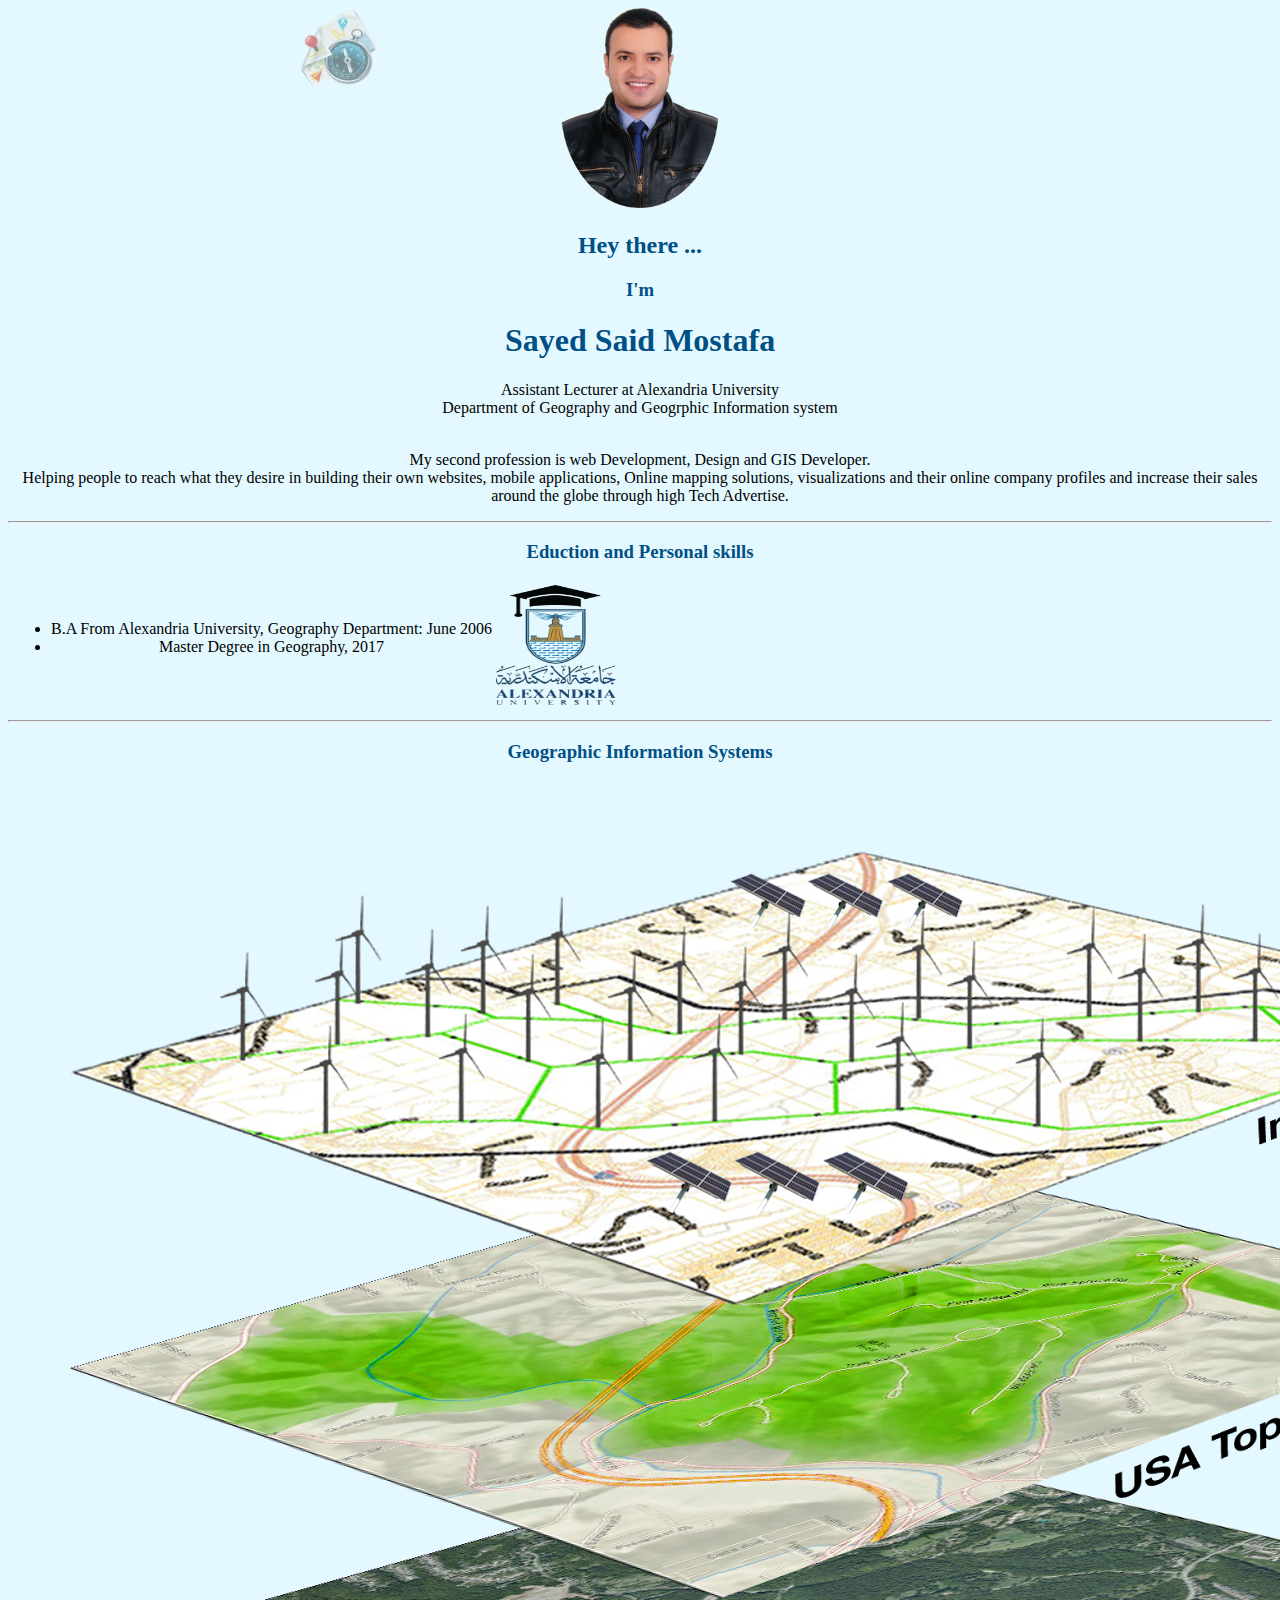
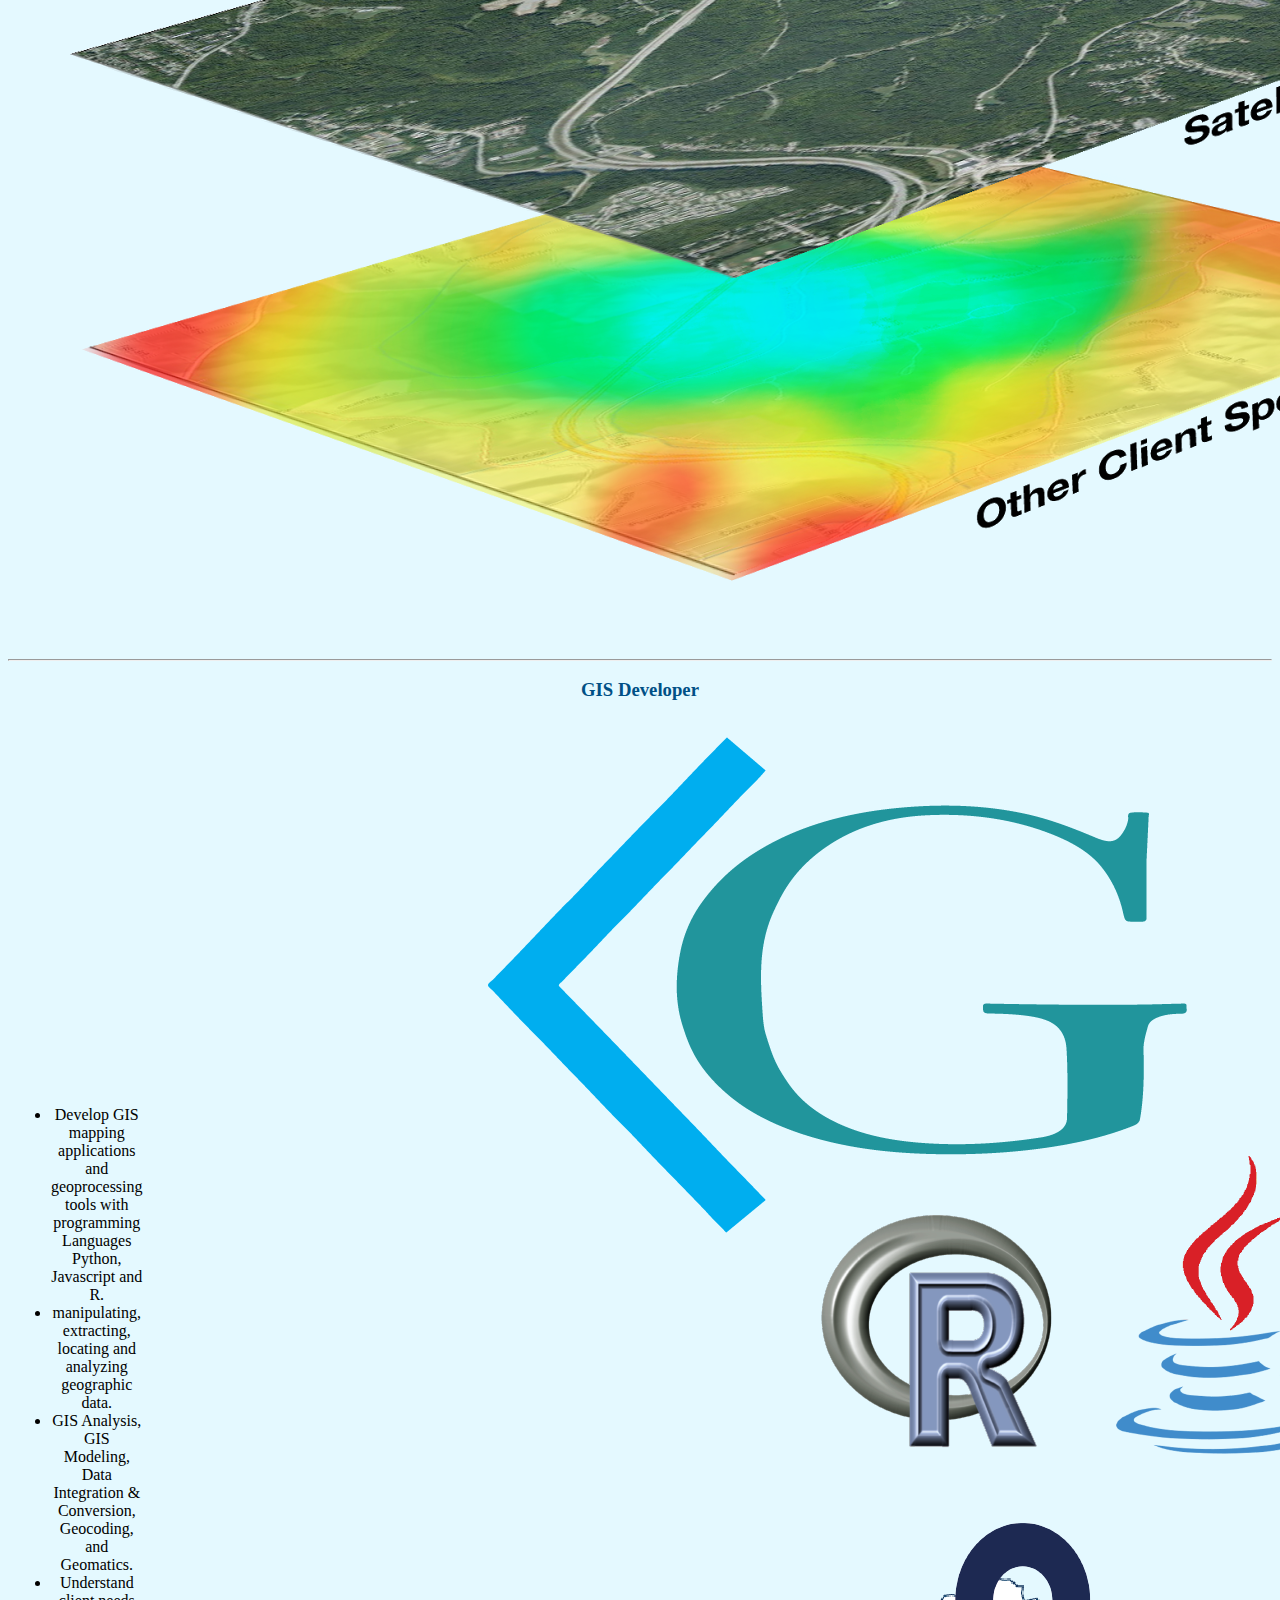
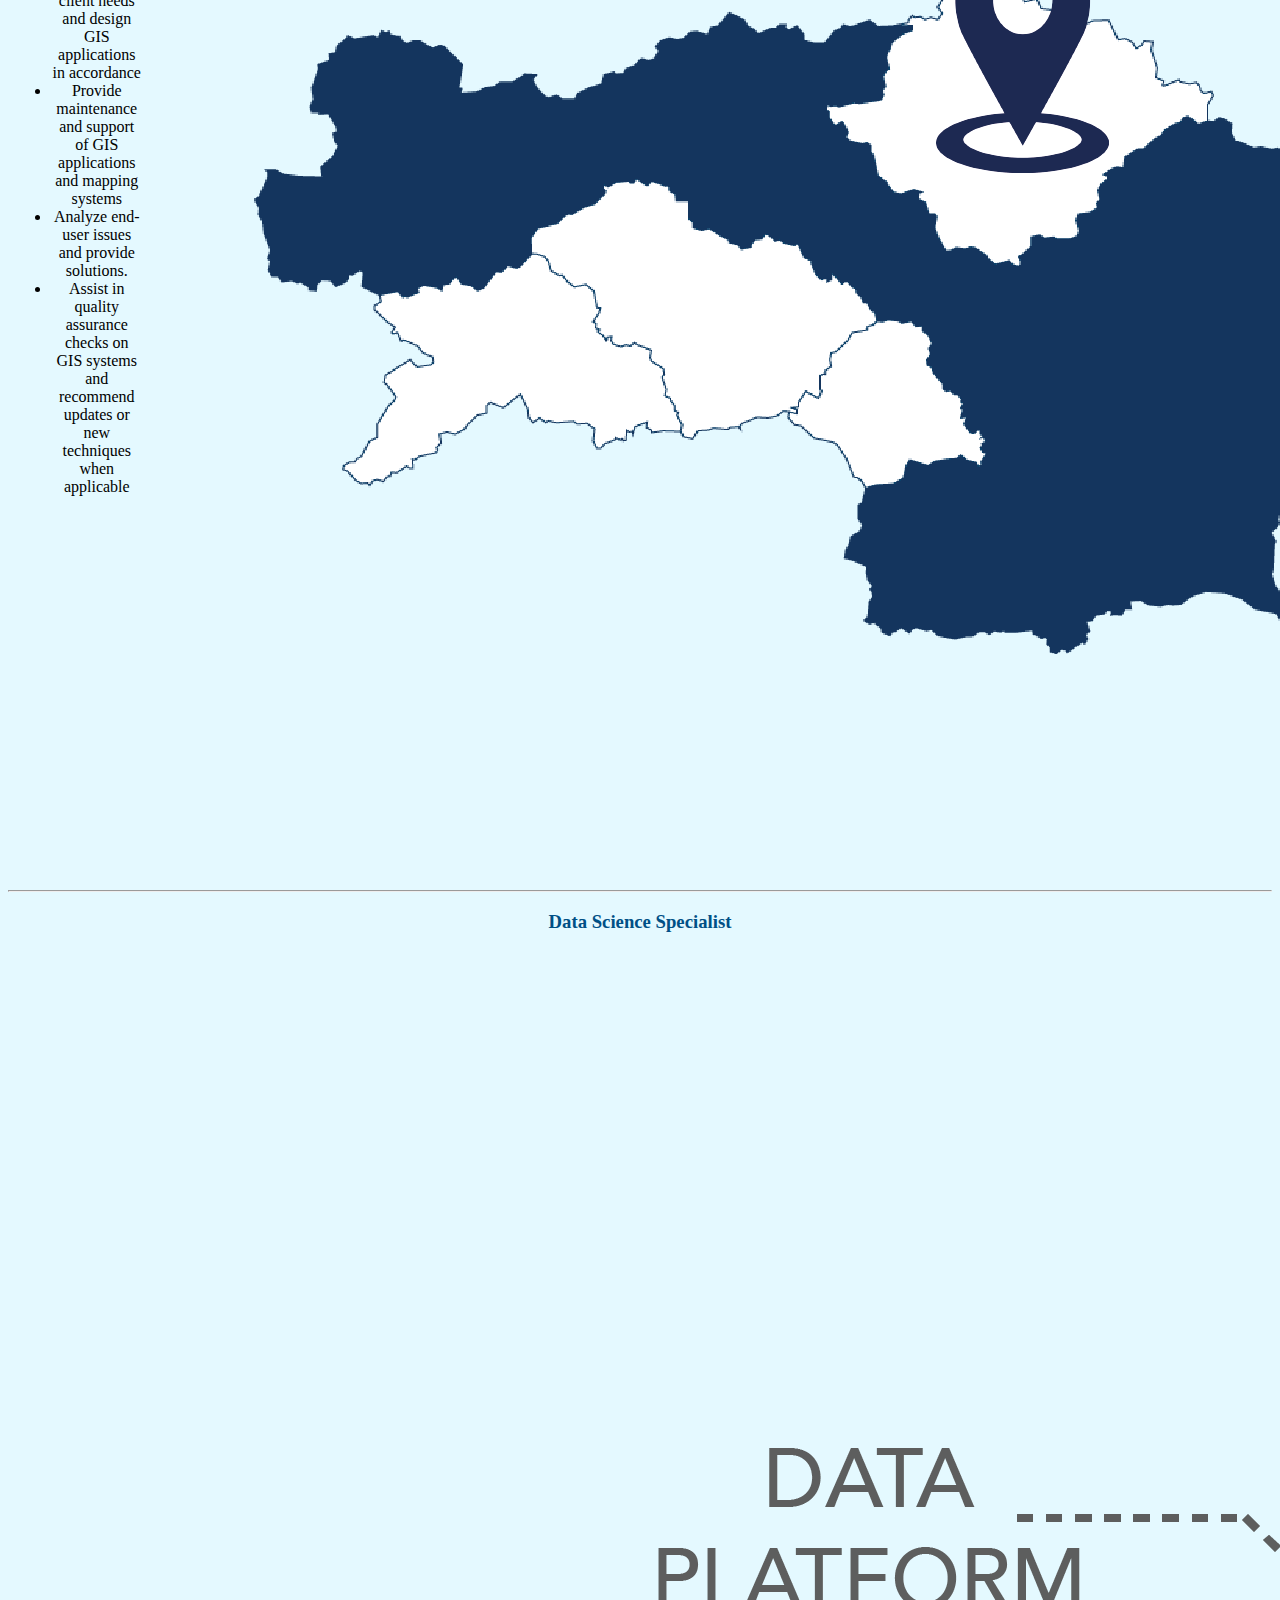
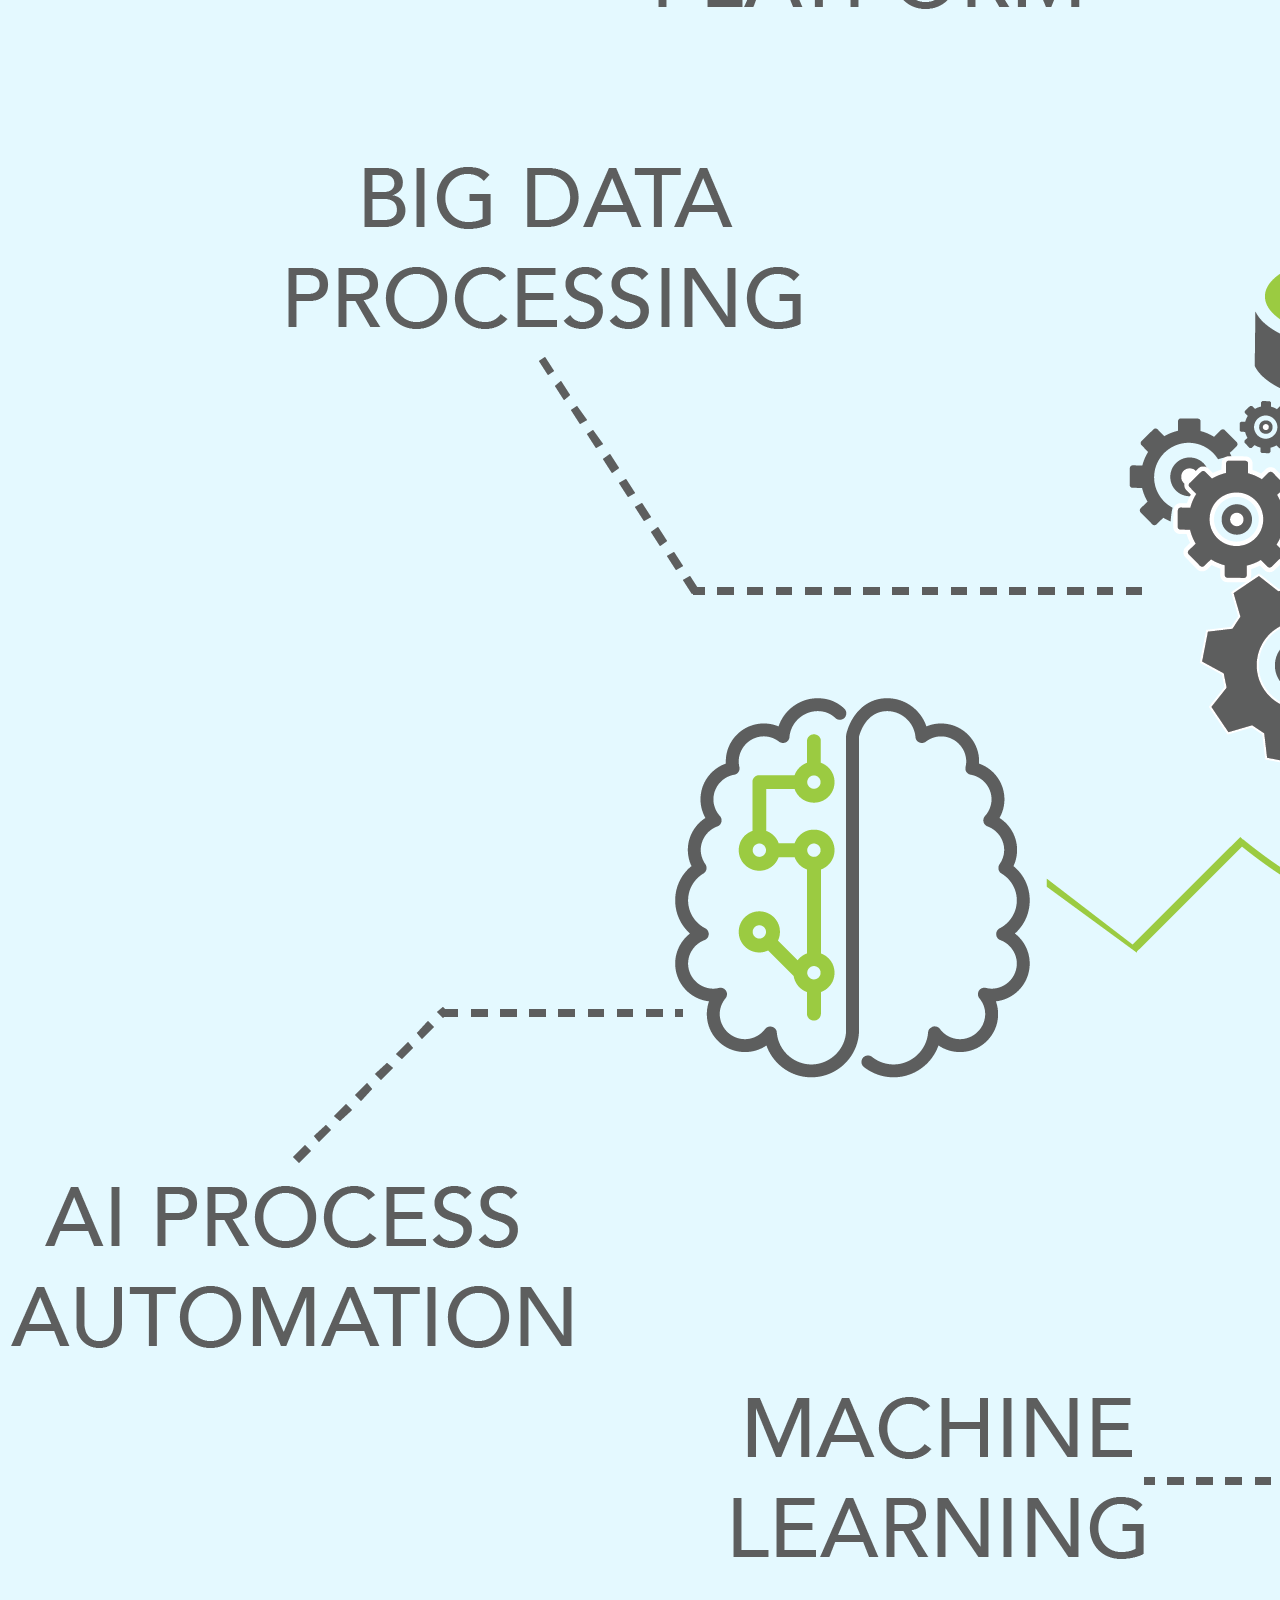
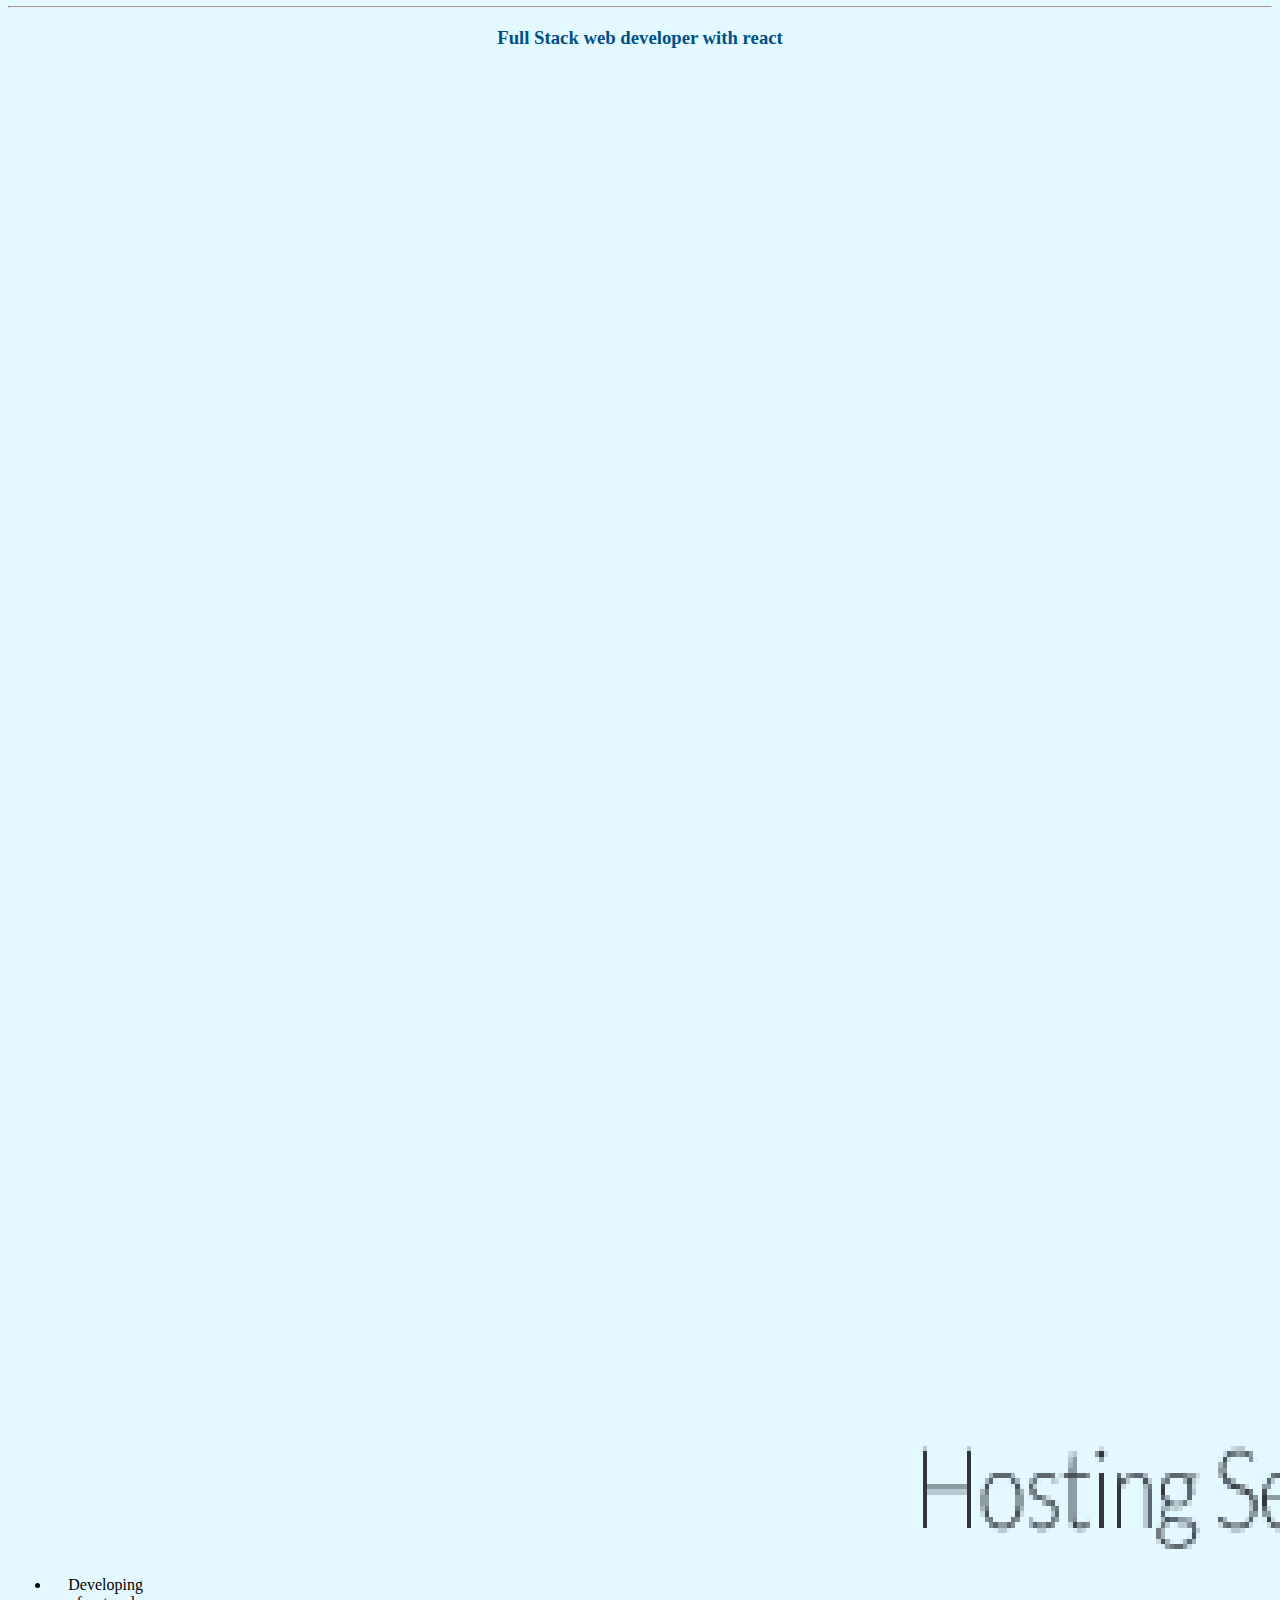
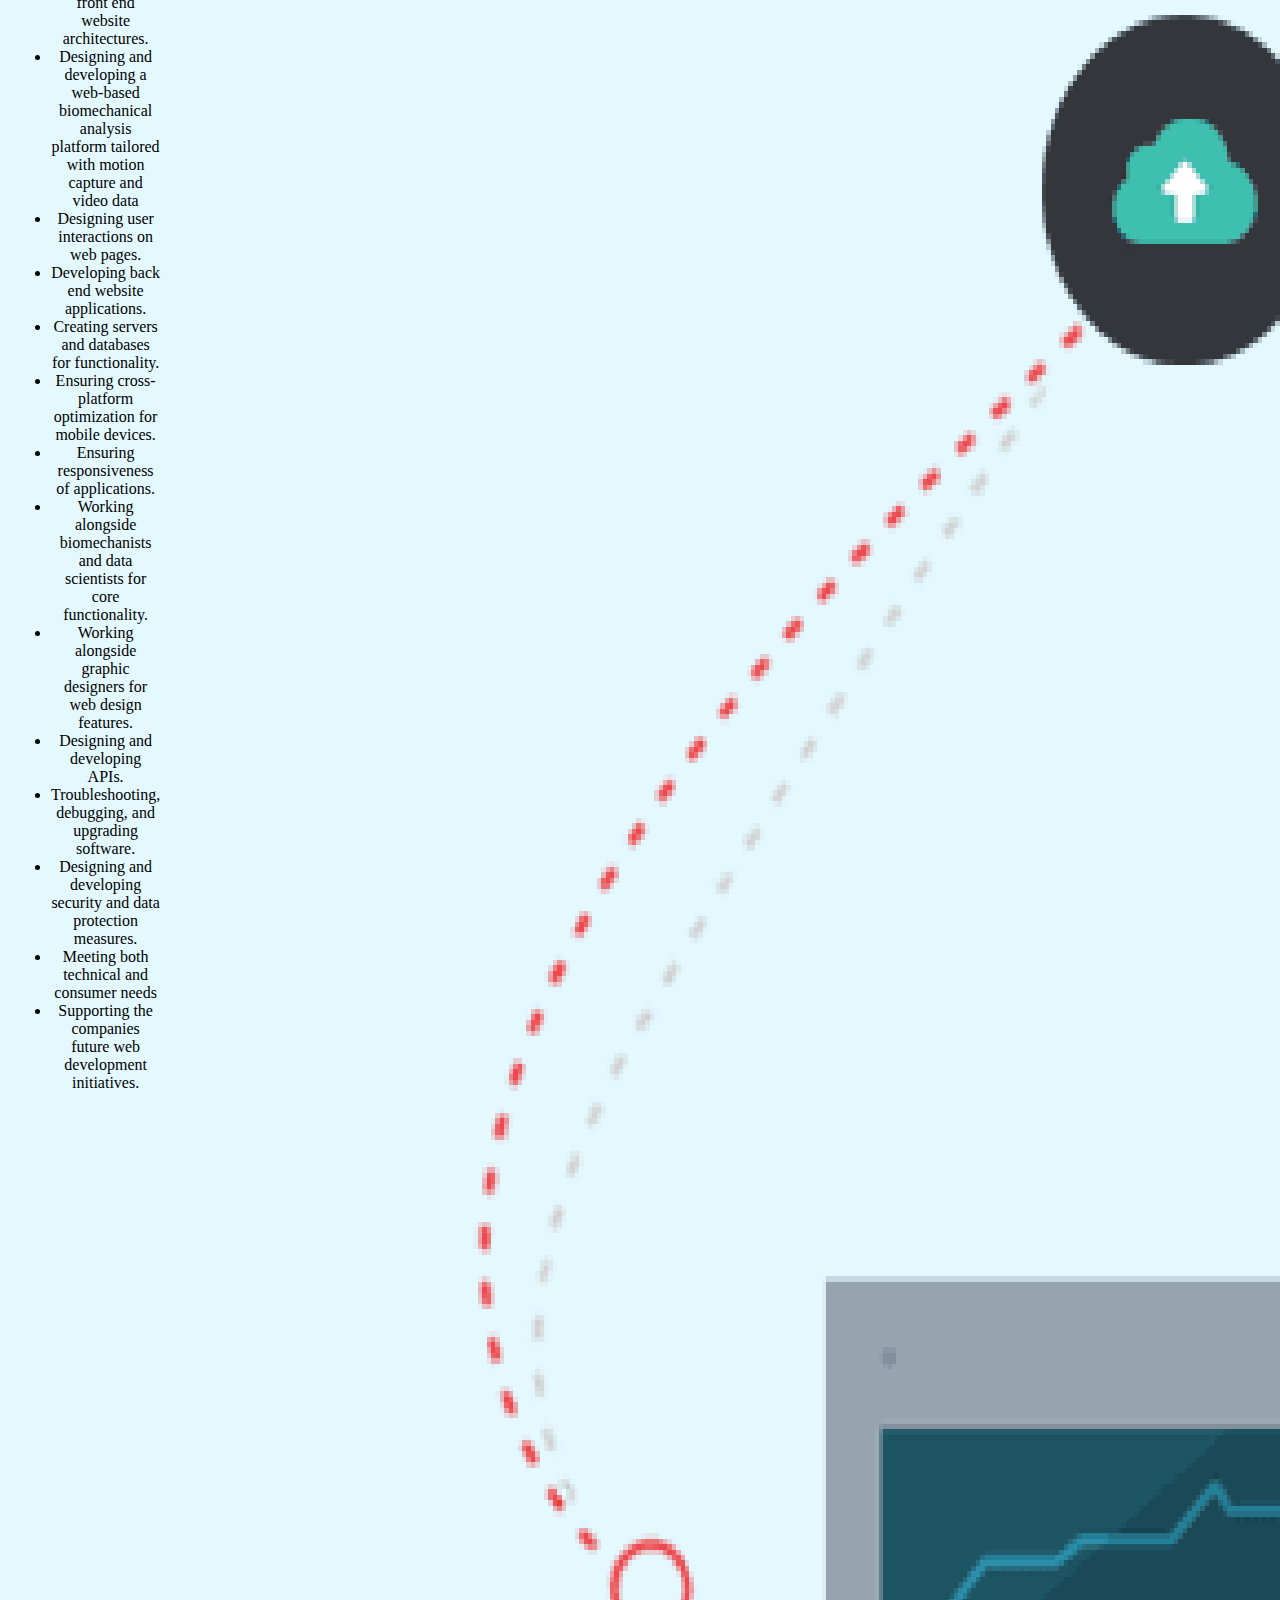
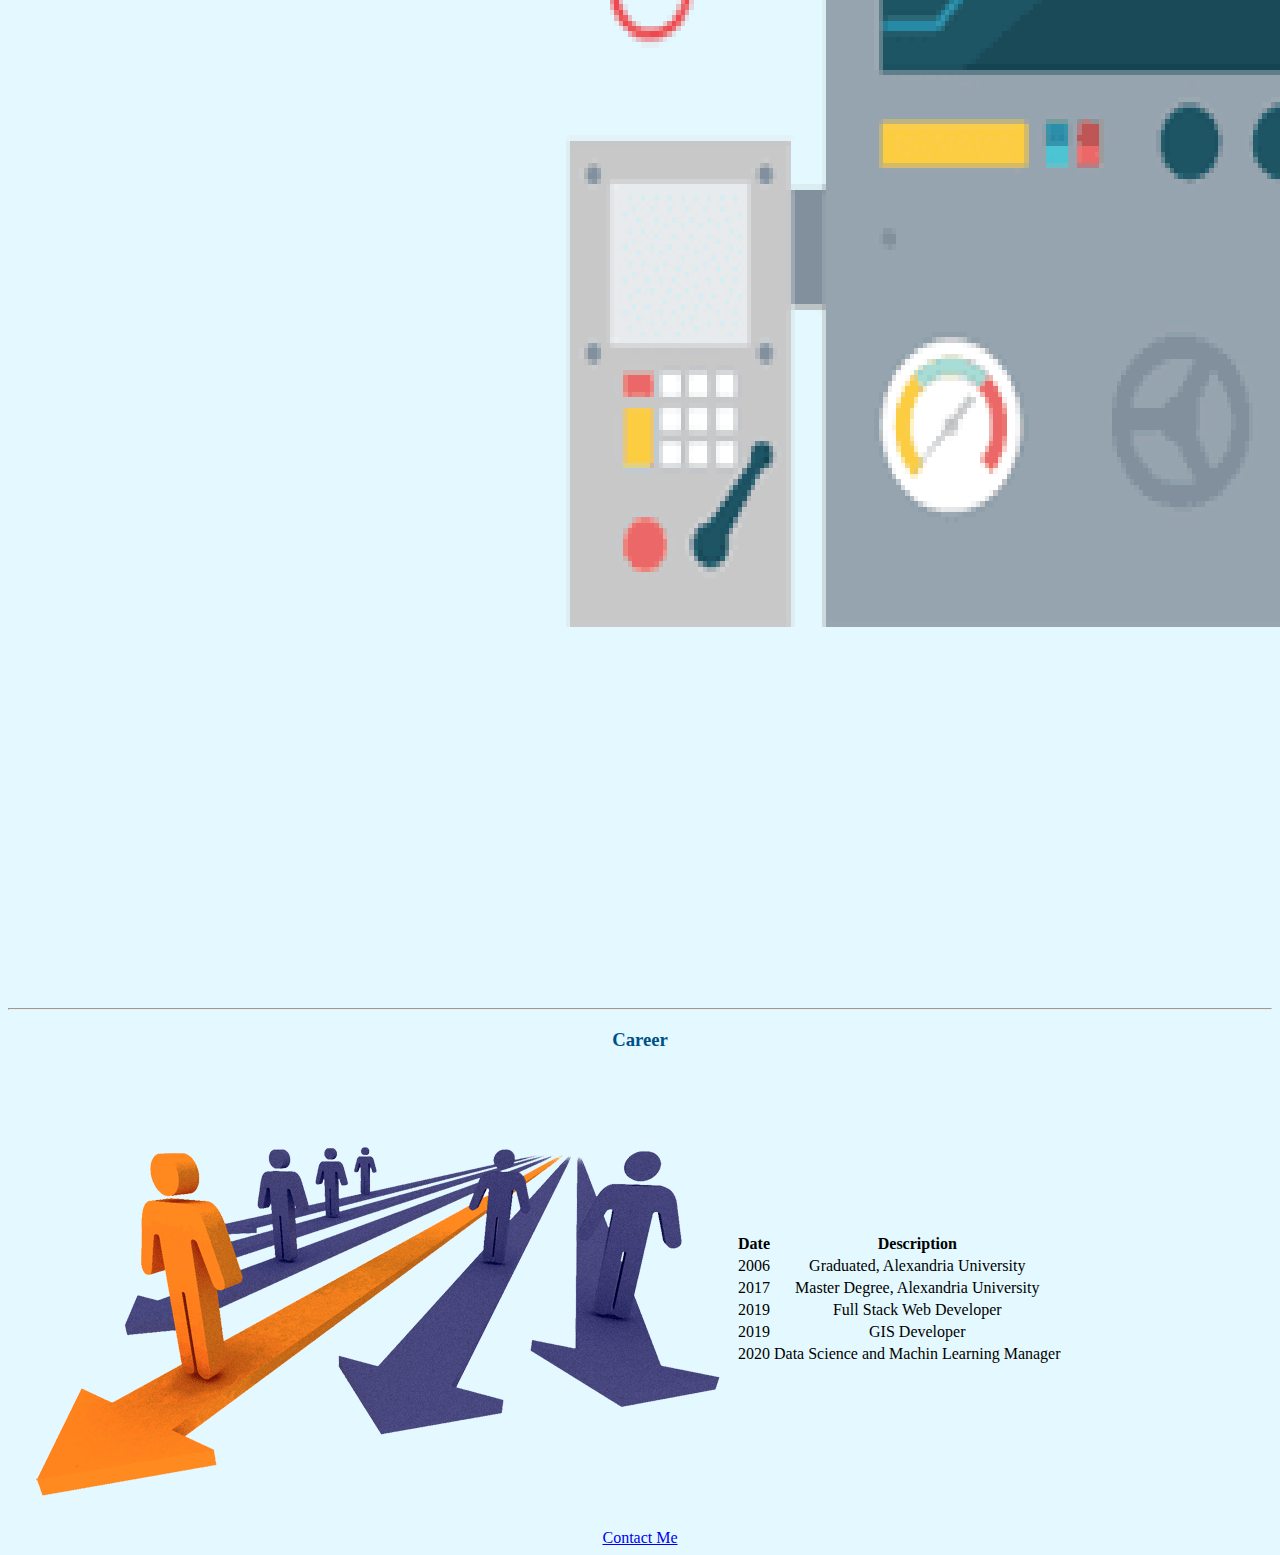
==== index.html @ ce27dcaf "hjjhj" ====
<!DOCTYPE html>
<html lang="en" dir="ltr">

<head>
  <meta charset="utf-8">
  <meta name="description" content="information and description about this site">
  <title>Sayed Said</title>
  <link rel="stylesheet" href="css/styles.css">
  <link rel="icon" href="sayed1.ico">
</head>

<body>
  <img class="compass" src="Images/compass.png" alt="Location">
  <img class="sayed" src="Images/sayed2.png" height="200" alt="sayed said profile picture">
  <h2>Hey there ...</h2>
  <h3>I'm</h3>
  <h1>Sayed Said Mostafa</h1>
  <p>Assistant Lecturer at Alexandria University <br>
    Department of Geography and Geogrphic Information system <br>
    <br>
    <p>My second profession is web Development, Design and GIS Developer. <br>
      Helping people to reach what they desire in building their own websites, mobile applications, Online mapping solutions, visualizations and their online company profiles and increase their sales around the globe through high Tech
      Advertise.
    </p>


    <hr>
    <div class="Education">
      <h3>Eduction and Personal skills</h3>
      <table class="tbl1">
        <tr>
          <td>
            <ul>
              <li>B.A From Alexandria University, Geography Department: June 2006</li>
              <li>Master Degree in Geography, 2017</li><br>
            </ul>
          </td>
          <td><img class="degree" src="Images/Degree.png" alt="Alexandria University"></td>
        </tr>
      </table>
    </div>
    <hr>
    <div class="Geographic">
      <h3>Geographic Information Systems</h3>
      <table class="tbl2">
        <tr>
          <td><img class="gis" src="Images/gis.png" alt="GIS"></td>
          <td>
            <ul>
              <li>Data entry, conversion, and maintenance</li>
              <li>Metadata creation and editing</li>
              <li>Cartography and Graphic Design</li>
              <li>Model Building</li>
              <li>GIS Analysis and workflow</li>
              <li>Knowledge of other tools such as ASP.NET, MVC, ArcGIS, Oracle databases, SQL, and GIS database design</li>
            </ul>
          </td>
        </tr>
      </table>
    </div>

    <hr>
    <div class="GIS">
      <h3>GIS Developer</h3>
      <table class="tbl3">
        <tr>
          <td>
            <ul>
              <li>Develop GIS mapping applications and geoprocessing tools with programming Languages Python, Javascript and R.</li>
              <li>manipulating, extracting, locating and analyzing geographic data.</li>
              <li>GIS Analysis, GIS Modeling, Data Integration & Conversion, Geocoding, and Geomatics.</li>
              <li>Understand client needs and design GIS applications in accordance</li>
              <li>Provide maintenance and support of GIS applications and mapping systems</li>
              <li>Analyze end-user issues and provide solutions.</li>
              <li>Assist in quality assurance checks on GIS systems and recommend updates or new techniques when applicable
              </li>
            </ul>
          </td>
          <td><img class="gisd" src="Images/gisd.png" alt="GIS Developer"> </td>
        </tr>
      </table>
    </div>

    <hr>
    <div class="Data">
      <h3>Data Science Specialist</h3>
      <table class="tbl4">
        <tr>
          <td><img class="data" src="Images/data.png" alt="Data Science"> </td>
          <td>
            <ul>
              <li>Using R to clean, analyze, and visualize data.</li>
              <li>Working with the entire data science pipeline from data acquisition to publication.</li>
              <li>Performing regression analysis, least squares and inference using regression models.</li>
              <li>Using GitHub to manage data science projects.</li>
            </ul>
          </td>
        </tr>
      </table>
    </div>

    <hr>
    <div class="Full">
      <h3>Full Stack web developer with react</h3>
      <table class="tbl5">
        <tr>
          <td>
            <ul>
              <li>Developing front end website architectures.</li>
              <li>Designing and developing a web-based biomechanical analysis platform tailored with motion capture and video data</li>
              <li>Designing user interactions on web pages.</li>
              <li>Developing back end website applications.</li>
              <li>Creating servers and databases for functionality.</li>
              <li>Ensuring cross-platform optimization for mobile devices.</li>
              <li>Ensuring responsiveness of applications.</li>
              <li>Working alongside biomechanists and data scientists for core functionality.</li>
              <li>Working alongside graphic designers for web design features.</li>
              <li>Designing and developing APIs.</li>
              <li>Troubleshooting, debugging, and upgrading software.</li>
              <li>Designing and developing security and data protection measures.</li>
              <li>Meeting both technical and consumer needs</li>
              <li>Supporting the companies future web development initiatives.</li>
            </ul>
          </td>
          <td><img class="stack" src="Images/stack.png" alt="Full Stack Web Development"> </td>
        </tr>
      </table>
    </div>
    </ul>

    <hr>
    <div class="Career">
      <h3>Career</h3>
      <table class="tbl6">
        <tr>
          <td><img class="career" src="Images/career.png" alt="Career"> </td>
          <td>
            <table>
              <tr>
                <th>Date</th>
                <th>Description</th>
              </tr>
              <tr>
                <td>2006</td>
                <td>Graduated, Alexandria University</td>
              </tr>
              <tr>
                <td>2017</td>
                <td>Master Degree, Alexandria University</td>
              </tr>
              <tr>
                <td>2019</td>
                <td>Full Stack Web Developer</td>
              </tr>
              <tr>
                <td>2019</td>
                <td>GIS Developer</td>
              </tr>
              <tr>
                <td>2020</td>
                <td>Data Science and Machin Learning Manager</td>
              </tr>
            </table>
          </td>
        </tr>
      </table>
    </div>

    <a href="Contact me.html">Contact Me</a>
</body>

</html>
---- css/styles.css ----
/************************ Selectors tags ********************/
body {
  text-align: center;
  background-color: #e4f9ff;
}

h1 {
  color: #005086;
}

h2 {
  color: #005086;
}

h3 {
  color: #005086;
}

div {
  text-align: center;
}

/************************ class tags ********************/
.compass {
  height: 80px;
  width: 80px;
  position: absolute;
  left: 300px;
  opacity: 0.5;
}

.degree {
  height: 120px;
  width: 120px;
}

.eductation {
  text-align:
}
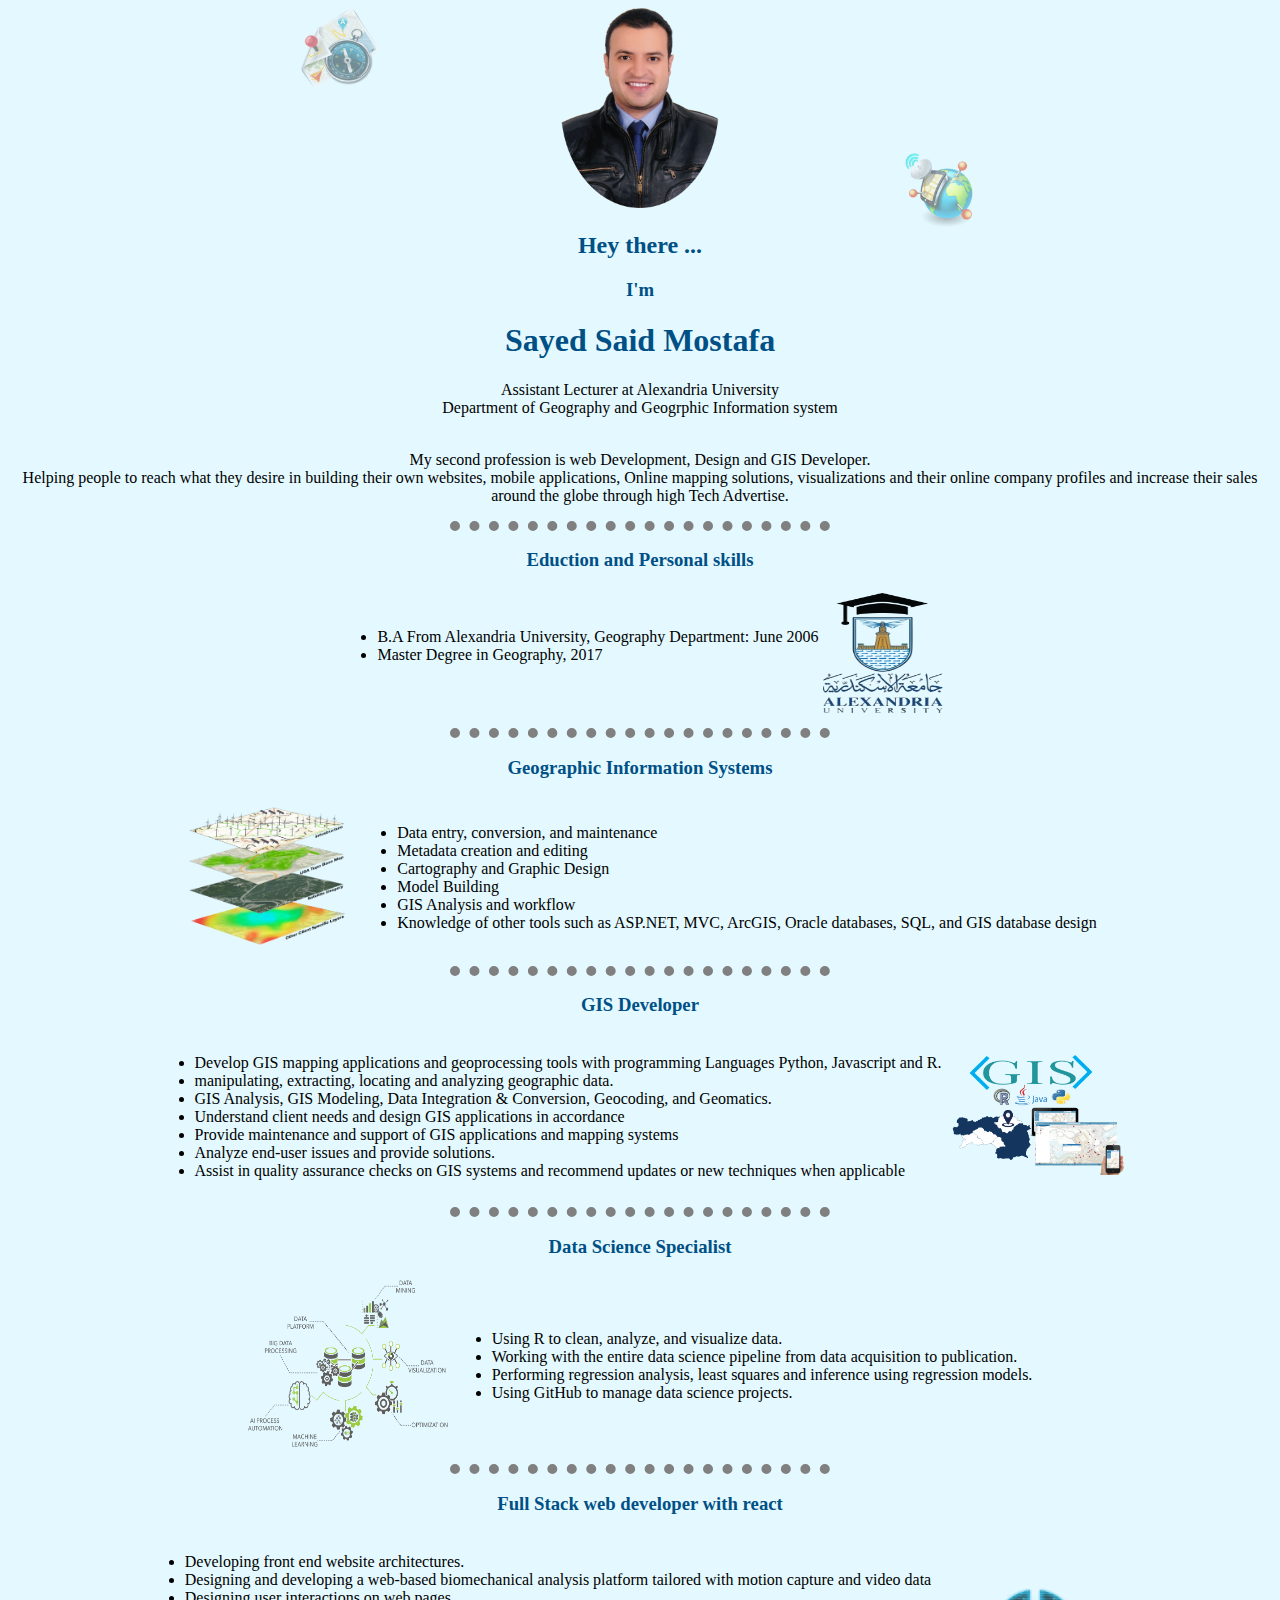
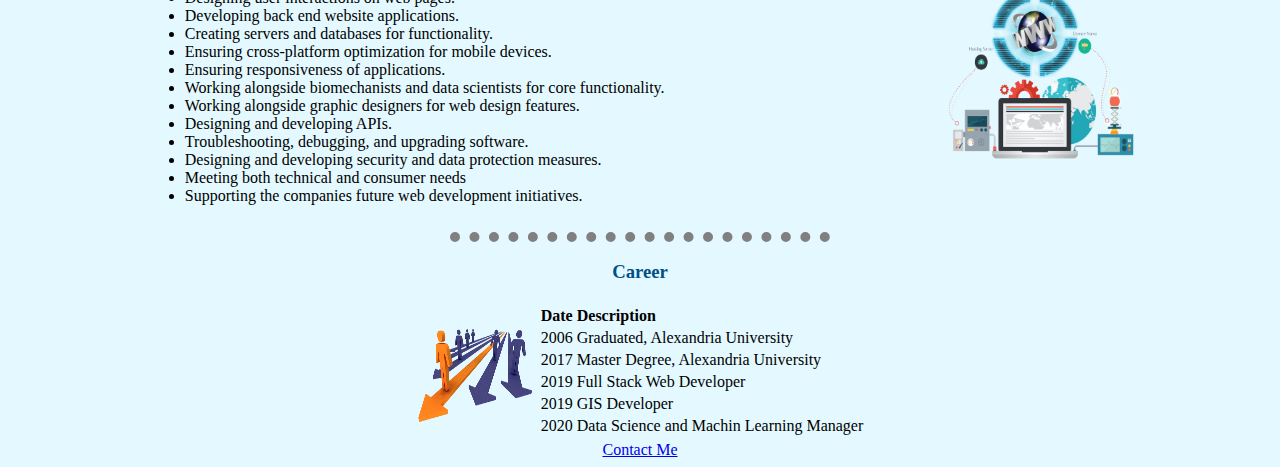
==== commit f952745a: "2" ====
--- a/index.html
+++ b/index.html
@@ -13,6 +13,7 @@
   <img class="compass" src="Images/compass.png" alt="Location">
   <img class="sayed" src="Images/sayed2.png" height="200" alt="sayed said profile picture">
   <h2>Hey there ...</h2>
+  <img class="earth" src="Images/earth.png" alt="Earth">
   <h3>I'm</h3>
   <h1>Sayed Said Mostafa</h1>
   <p>Assistant Lecturer at Alexandria University <br>
--- a/css/styles.css
+++ b/css/styles.css
@@ -1,4 +1,5 @@
-/************************ Selectors tags ********************/
+/************************ tag Selectors  ********************/
+
 body {
   text-align: center;
   background-color: #e4f9ff;
@@ -20,7 +21,21 @@
   text-align: center;
 }
 
-/************************ class tags ********************/
+hr {
+  border-style: dotted none none none;
+  border-color: gray;
+  border-width: 10px;
+  width: 30%; 
+}
+
+table {
+  margin: 0 auto;
+  text-align: justify;
+}
+
+
+/************************ class selectors ********************/
+
 .compass {
   height: 80px;
   width: 80px;
@@ -29,11 +44,45 @@
   opacity: 0.5;
 }
 
+.earth {
+  height: 80px;
+  width: 80px;
+  position: absolute;
+  right: 300px;
+  top: 150px;
+  opacity: 0.5;
+}
+
 .degree {
   height: 120px;
   width: 120px;
 }
 
+.gis {
+  height: 150px;
+  width: 170px;
+} 
+
+.gisd {
+  height: 120px;
+  width: 180px;
+}
+
+.data {
+  height: 170px;
+  width: 200px;
+}
+
+.stack {
+  height: 180px;
+  width: 200px;
+}
+
+.career {
+  height: 120px;
+  width: 120px;
+}
+
 .eductation {
-  text-align:
-}
+  text-align: justify;
+}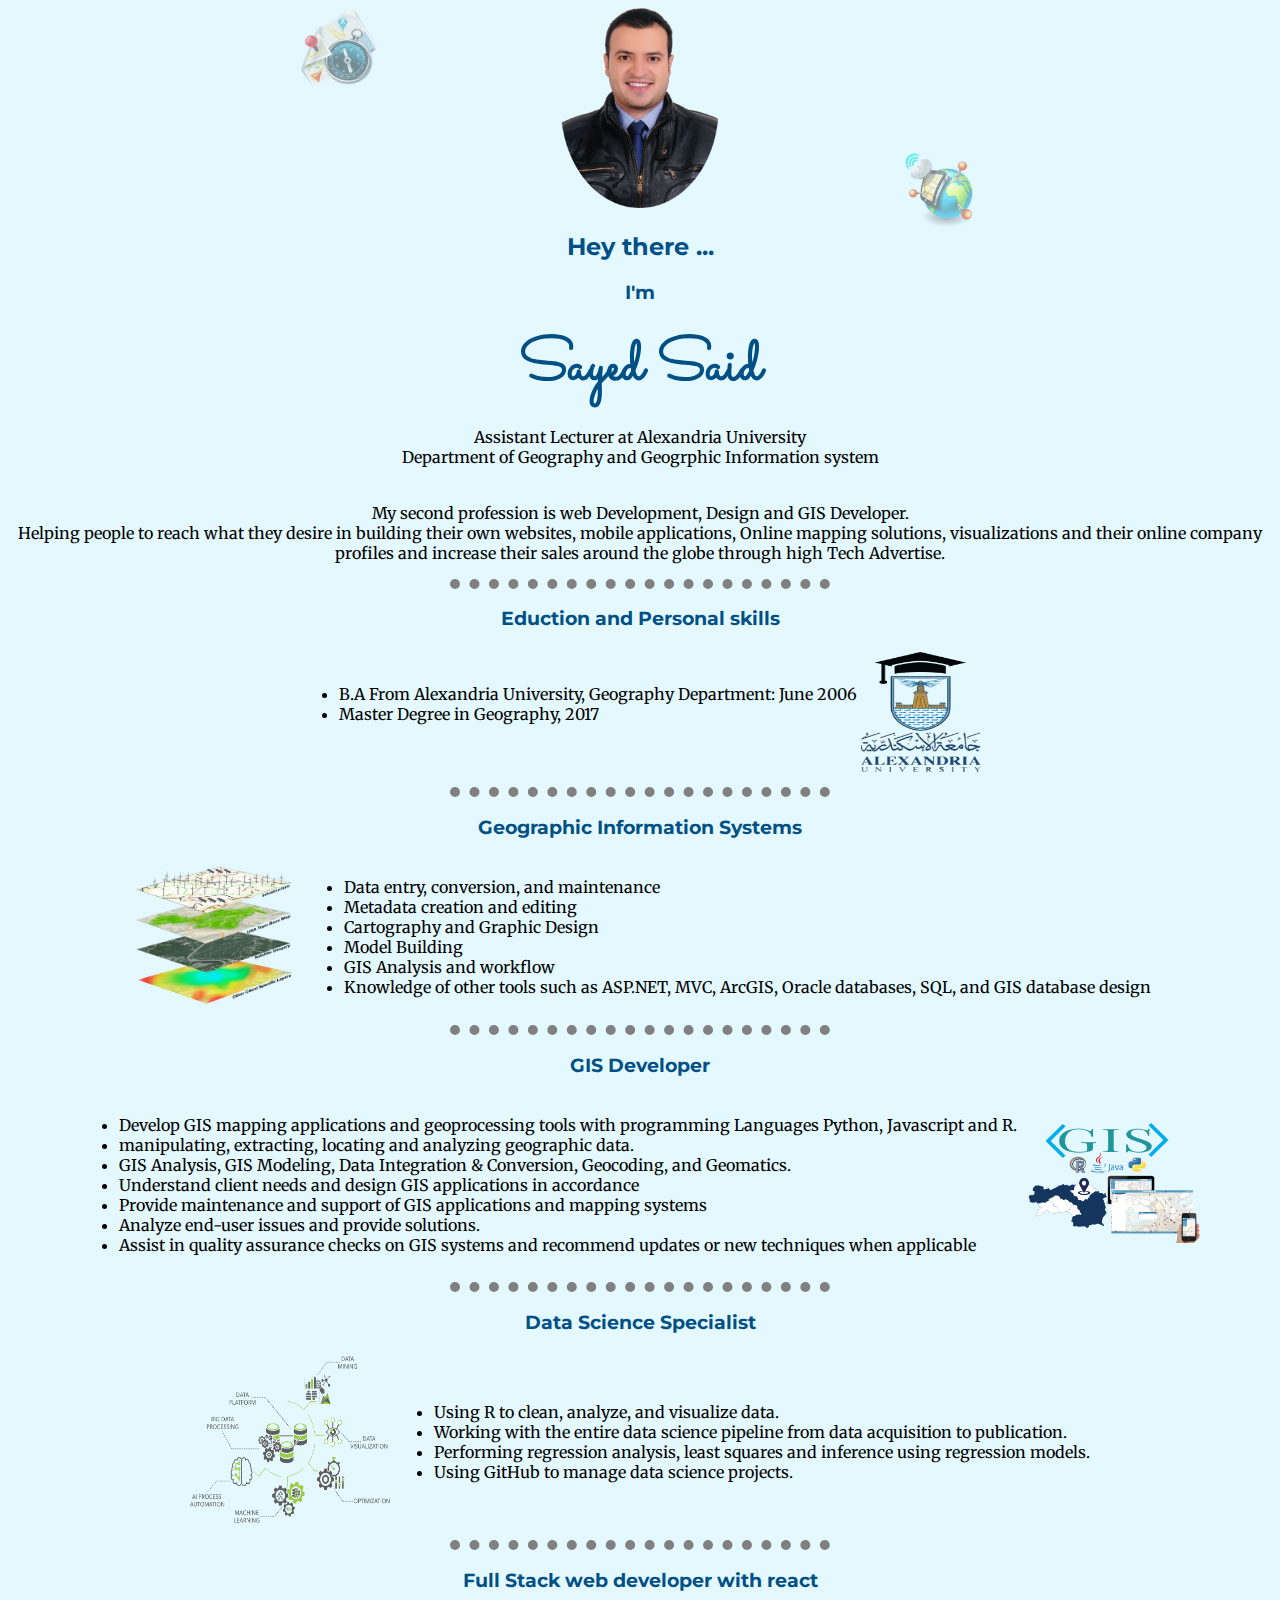
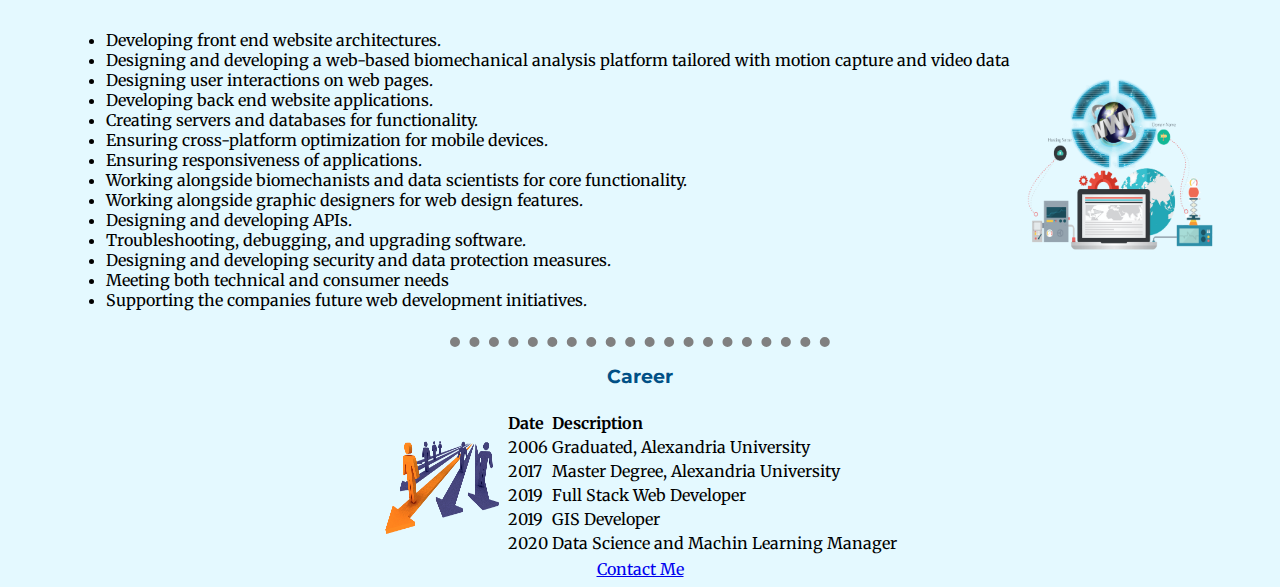
==== commit e708f677: "3" ====
--- a/index.html
+++ b/index.html
@@ -7,6 +7,7 @@
   <title>Sayed Said</title>
   <link rel="stylesheet" href="css/styles.css">
   <link rel="icon" href="sayed1.ico">
+  <link href="https://fonts.googleapis.com/css2?family=Merriweather&family=Montserrat&family=Sacramento&display=swap" rel="stylesheet">
 </head>
 
 <body>
@@ -15,7 +16,7 @@
   <h2>Hey there ...</h2>
   <img class="earth" src="Images/earth.png" alt="Earth">
   <h3>I'm</h3>
-  <h1>Sayed Said Mostafa</h1>
+  <h1 class="Name"> Sayed Said </h1>
   <p>Assistant Lecturer at Alexandria University <br>
     Department of Geography and Geogrphic Information system <br>
     <br>
--- a/css/styles.css
+++ b/css/styles.css
@@ -3,18 +3,22 @@
 body {
   text-align: center;
   background-color: #e4f9ff;
+  font-family: 'Merriweather', serif;
 }
 
 h1 {
   color: #005086;
+  font-family: 'Montserrat', sans-serif;
 }
 
 h2 {
   color: #005086;
+  font-family: 'Montserrat', sans-serif;
 }
 
 h3 {
   color: #005086;
+  font-family: 'Montserrat', sans-serif;
 }
 
 div {
@@ -25,14 +29,13 @@
   border-style: dotted none none none;
   border-color: gray;
   border-width: 10px;
-  width: 30%; 
+  width: 30%;
 }
 
 table {
   margin: 0 auto;
   text-align: justify;
 }
-
 
 /************************ class selectors ********************/
 
@@ -53,6 +56,12 @@
   opacity: 0.5;
 }
 
+.Name {
+  font-family: 'Sacramento', cursive;
+  font-size: 60px;
+  margin: 0;
+}
+
 .degree {
   height: 120px;
   width: 120px;
@@ -61,7 +70,7 @@
 .gis {
   height: 150px;
   width: 170px;
-} 
+}
 
 .gisd {
   height: 120px;
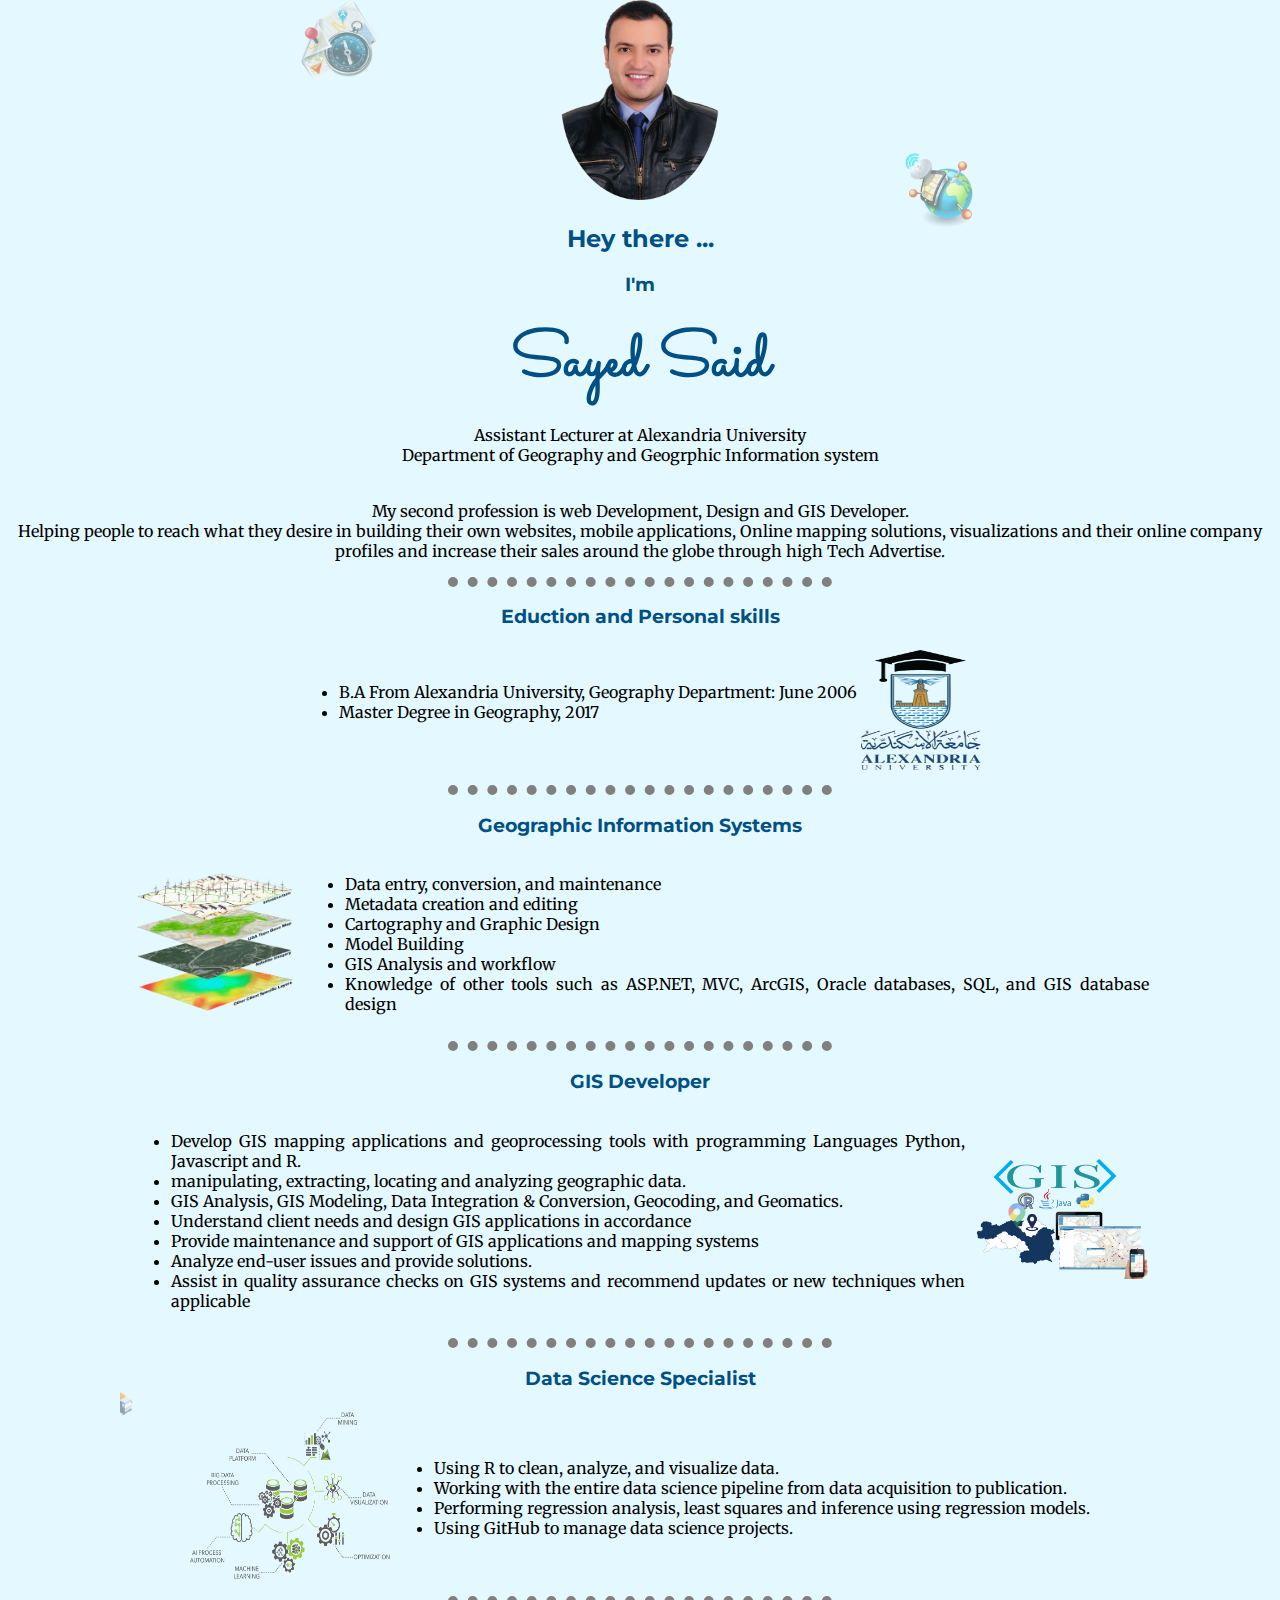
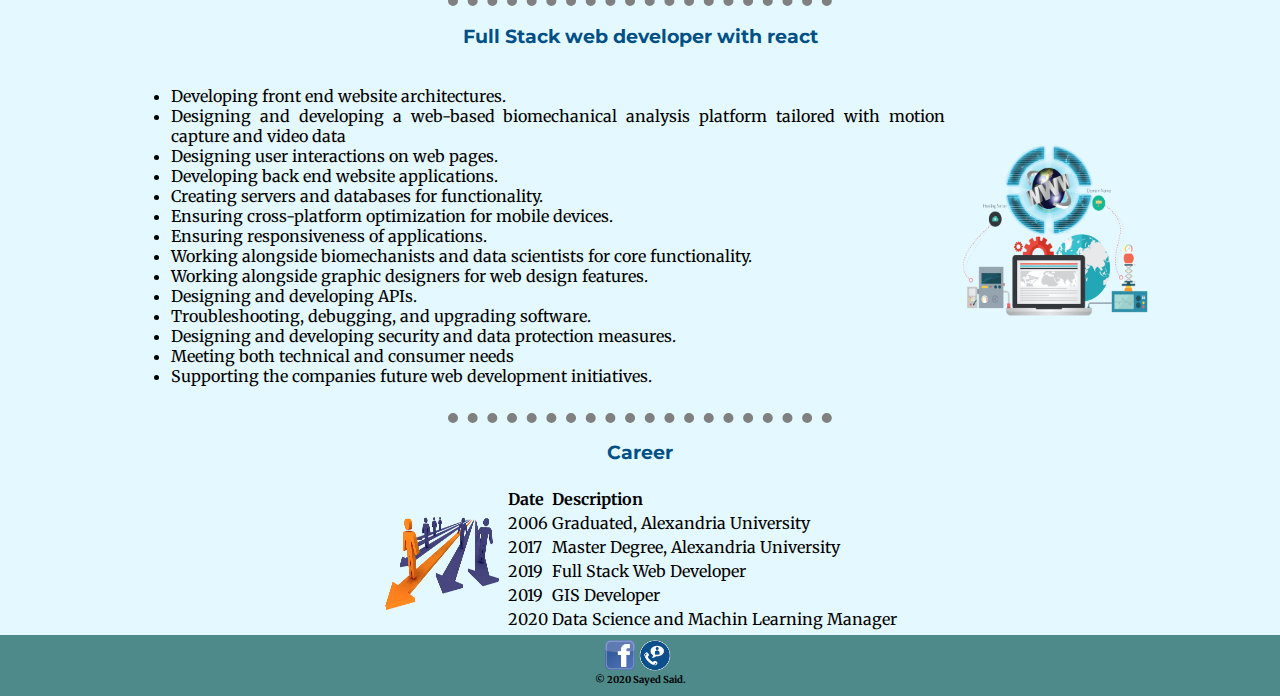
==== commit 5b87ee91: "3" ====
--- a/index.html
+++ b/index.html
@@ -46,7 +46,7 @@
       <h3>Geographic Information Systems</h3>
       <table class="tbl2">
         <tr>
-          <td><img class="gis" src="Images/gis.png" alt="GIS"></td>
+          <td><img class="giss" src="Images/gis.png" alt="GIS"> </td>
           <td>
             <ul>
               <li>Data entry, conversion, and maintenance</li>
@@ -78,7 +78,7 @@
               </li>
             </ul>
           </td>
-          <td><img class="gisd" src="Images/gisd.png" alt="GIS Developer"> </td>
+          <td><img class="gisd" src="Images/gisd.png" alt="GIS Developer"> <img class="gisgif" src="Images/gisgif.gif" height="36" alt="GIS"> </td>
         </tr>
       </table>
     </div>
@@ -88,7 +88,7 @@
       <h3>Data Science Specialist</h3>
       <table class="tbl4">
         <tr>
-          <td><img class="data" src="Images/data.png" alt="Data Science"> </td>
+          <td><img class="dataa" src="Images/data.png" alt="Data Science"> <img class="ai" src="Images/ai.gif" height="80" alt="Data"> </td>
           <td>
             <ul>
               <li>Using R to clean, analyze, and visualize data.</li>
@@ -124,7 +124,7 @@
               <li>Supporting the companies future web development initiatives.</li>
             </ul>
           </td>
-          <td><img class="stack" src="Images/stack.png" alt="Full Stack Web Development"> </td>
+          <td><img class="stack" src="Images/stack.png" alt="Full Stack Web Development"> <img class="gif" src="Images/code.gif" height="40" alt="Coding"> </td>
         </tr>
       </table>
     </div>
@@ -135,7 +135,7 @@
       <h3>Career</h3>
       <table class="tbl6">
         <tr>
-          <td><img class="career" src="Images/career.png" alt="Career"> </td>
+          <td><img class="careeer" src="Images/career.png" alt="Career"> </td>
           <td>
             <table>
               <tr>
@@ -168,7 +168,12 @@
       </table>
     </div>
 
-    <a href="Contact me.html">Contact Me</a>
+    <div class="hyplink">
+      <a href="https://www.facebook.com/mr.sayedsaid/"><img src="Images/fb.png" height="30" alt="facebook"></a>
+      <a class="cont" href="Contact me.html"><img src="Images/contact.png" height="35" alt="Contact Me"></a>
+      <p class="year">© 2020 Sayed Said.</p>
+    </div>
+
 </body>
 
 </html>
--- a/css/styles.css
+++ b/css/styles.css
@@ -4,6 +4,7 @@
   text-align: center;
   background-color: #e4f9ff;
   font-family: 'Merriweather', serif;
+  margin: 0;
 }
 
 h1 {
@@ -58,7 +59,7 @@
 
 .Name {
   font-family: 'Sacramento', cursive;
-  font-size: 60px;
+  font-size: 4rem;
   margin: 0;
 }
 
@@ -67,7 +68,7 @@
   width: 120px;
 }
 
-.gis {
+.giss {
   height: 150px;
   width: 170px;
 }
@@ -77,7 +78,7 @@
   width: 180px;
 }
 
-.data {
+.dataa {
   height: 170px;
   width: 200px;
 }
@@ -87,11 +88,81 @@
   width: 200px;
 }
 
-.career {
+.gif {
+  position: absolute;
+  right: 166px;
+  top: 1720px;
+  opacity: 0.5;
+}
+
+.ai {
+  position: absolute;
+  left: 120px;
+  top: 1390px;
+  opacity: 0.5;
+}
+
+.gisgif {
+  position: absolute;
+  right: 245px;
+  top: 1194px;
+  opacity: 0.5; 
+}
+
+.careeer {
   height: 120px;
   width: 120px;
 }
 
 .eductation {
   text-align: justify;
+}
+
+.cont {
+  position: relative;
+  right: 2px;
+  top: 3px;
+}
+
+.Education {
+width: 80%;
+margin: auto;
+}
+
+.Geographic {
+  width: 80%;
+  margin: auto;
+}
+
+.GIS {
+  width: 80%;
+  margin: auto;
+}
+
+.Data {
+  width: 80%;
+  margin: auto;
+}
+
+.Full {
+  width: 80%;
+  margin: auto;
+  
+}
+
+.career {
+  width: 80%;
+  margin: auto;
+}
+
+.hyplink {
+  margin: 0;
+  background-color: #4f8a8b;
+}
+
+.year {
+  font-size: 0.6rem;
+  font-weight: bold;
+  margin: 0;
+  padding-bottom: 10px;
 }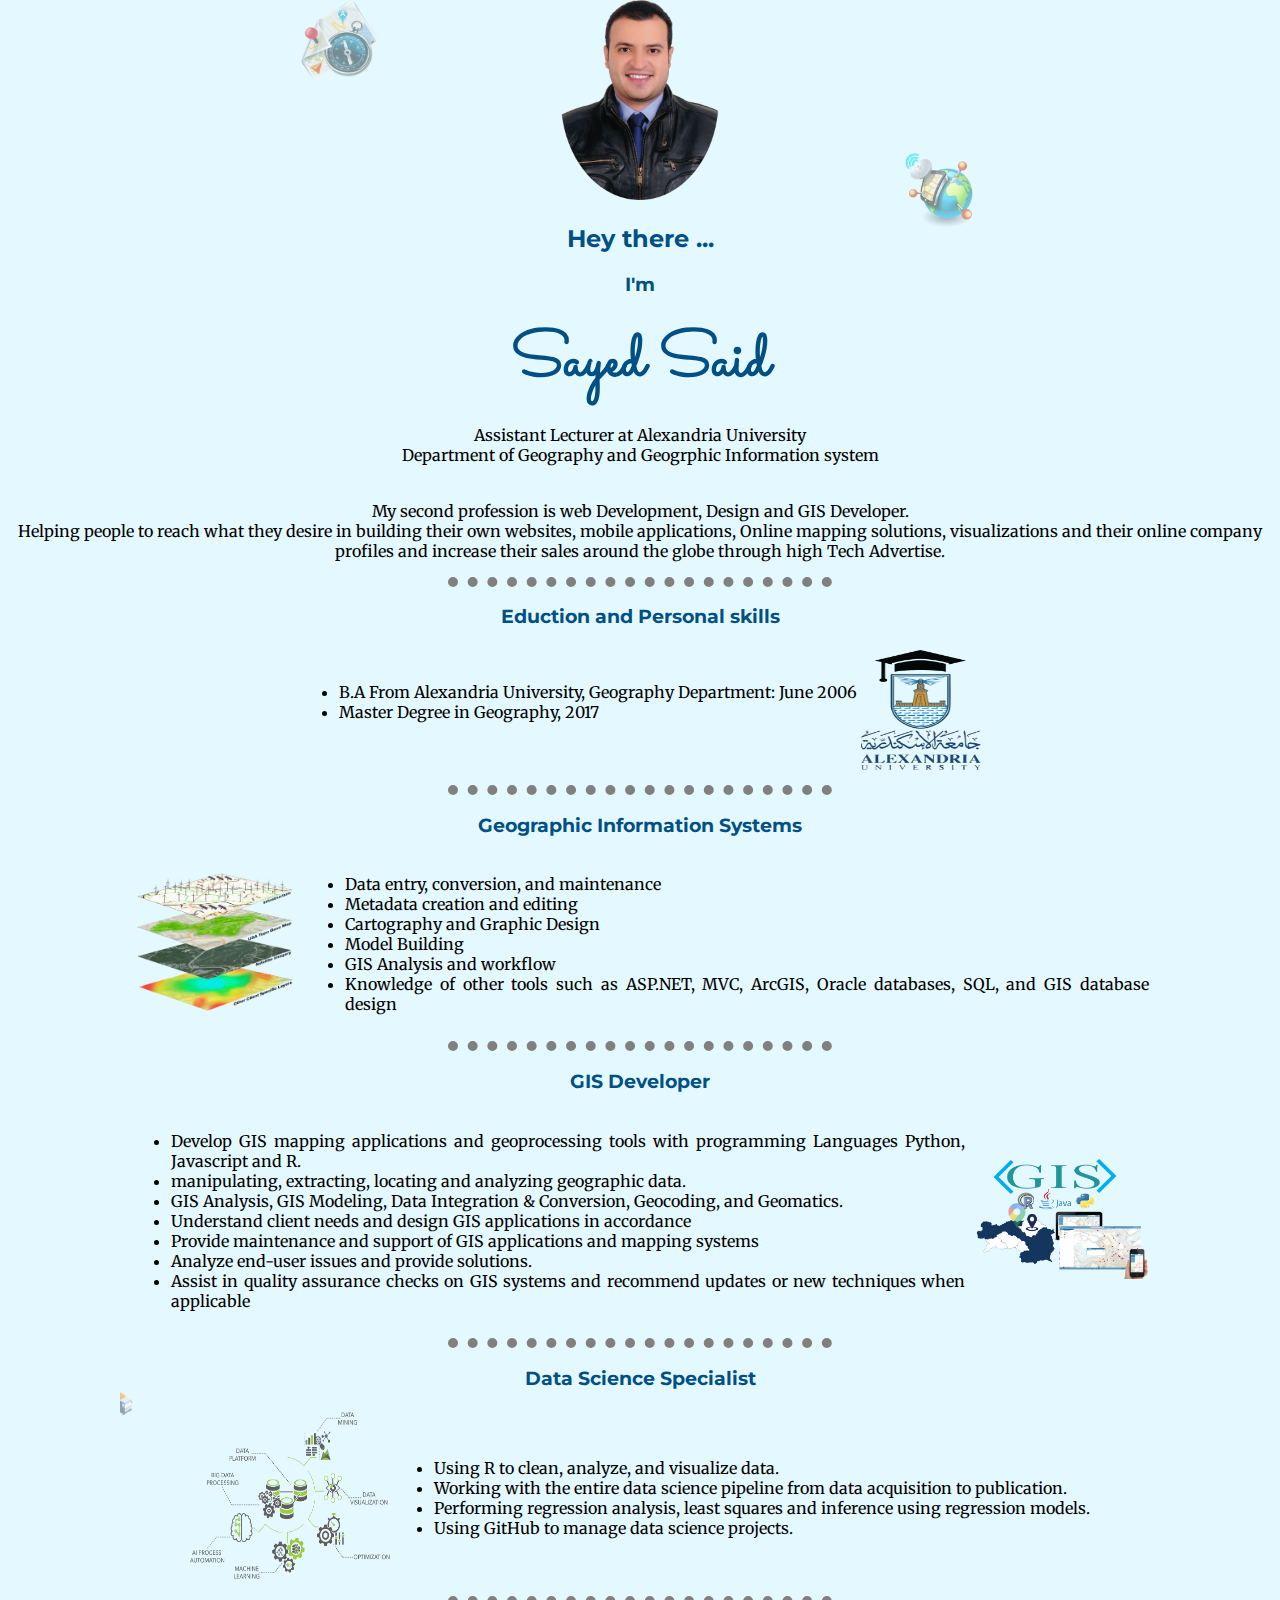
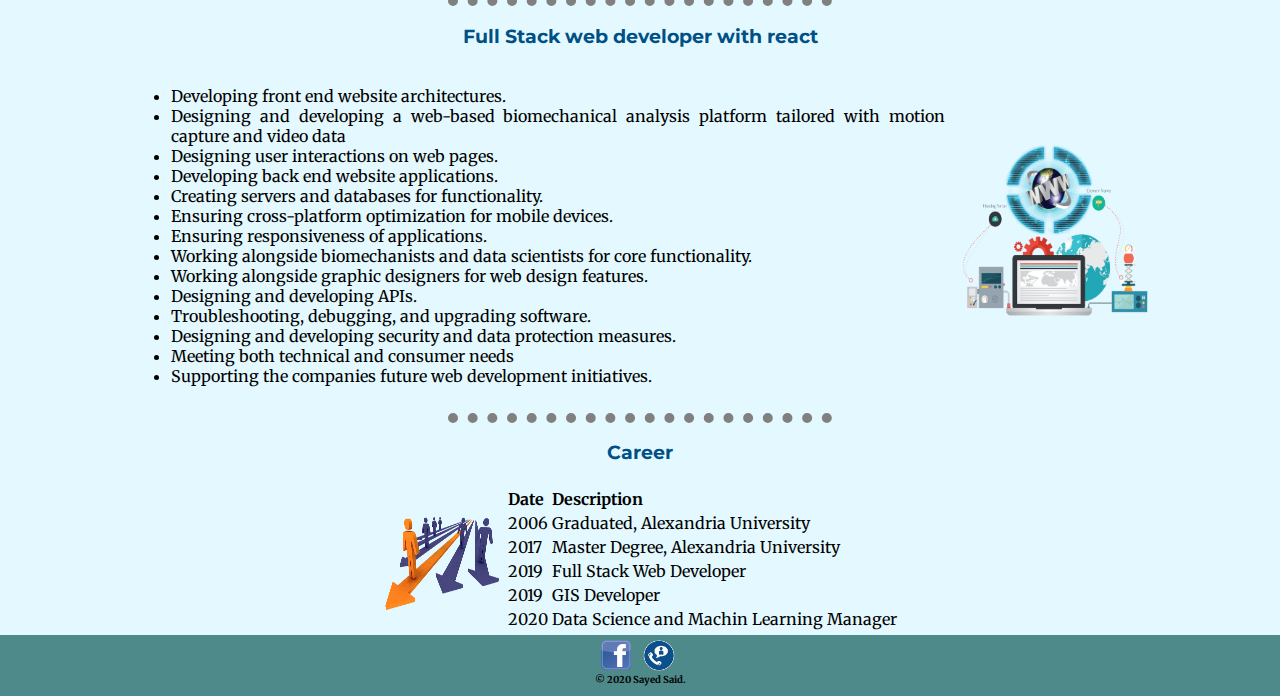
==== commit afb8493c: "4" ====
--- a/index.html
+++ b/index.html
@@ -11,19 +11,22 @@
 </head>
 
 <body>
-  <img class="compass" src="Images/compass.png" alt="Location">
-  <img class="sayed" src="Images/sayed2.png" height="200" alt="sayed said profile picture">
-  <h2>Hey there ...</h2>
-  <img class="earth" src="Images/earth.png" alt="Earth">
-  <h3>I'm</h3>
-  <h1 class="Name"> Sayed Said </h1>
-  <p>Assistant Lecturer at Alexandria University <br>
-    Department of Geography and Geogrphic Information system <br>
-    <br>
-    <p>My second profession is web Development, Design and GIS Developer. <br>
-      Helping people to reach what they desire in building their own websites, mobile applications, Online mapping solutions, visualizations and their online company profiles and increase their sales around the globe through high Tech
-      Advertise.
-    </p>
+  <div class="upper-part">
+    <img class="compass" src="Images/compass.png" alt="Location">
+    <img class="sayed" src="Images/sayed2.png" height="200" alt="sayed said profile picture">
+    <h2>Hey there ...</h2>
+    <img class="earth" src="Images/earth.png" alt="Earth">
+    <h3>I'm</h3>
+    <h1 class="Name"> Sayed Said </h1>
+    <p>Assistant Lecturer at Alexandria University <br>
+      Department of Geography and Geogrphic Information system <br>
+      <br>
+      <p>My second profession is web Development, Design and GIS Developer. <br>
+        Helping people to reach what they desire in building their own websites, mobile applications, Online mapping solutions, visualizations and their online company profiles and increase their sales around the globe through high Tech
+        Advertise.
+      </p>
+  </div>
+  
 
 
     <hr>
--- a/css/styles.css
+++ b/css/styles.css
@@ -38,8 +38,17 @@
   text-align: justify;
 }
 
+a {
+  margin: 0 4px;
+}
+
 /************************ class selectors ********************/
 
+.upper-part {
+  position: relative;
+  max-width: 100%;
+  max-height: 100%;
+}
 .compass {
   height: 80px;
   width: 80px;
